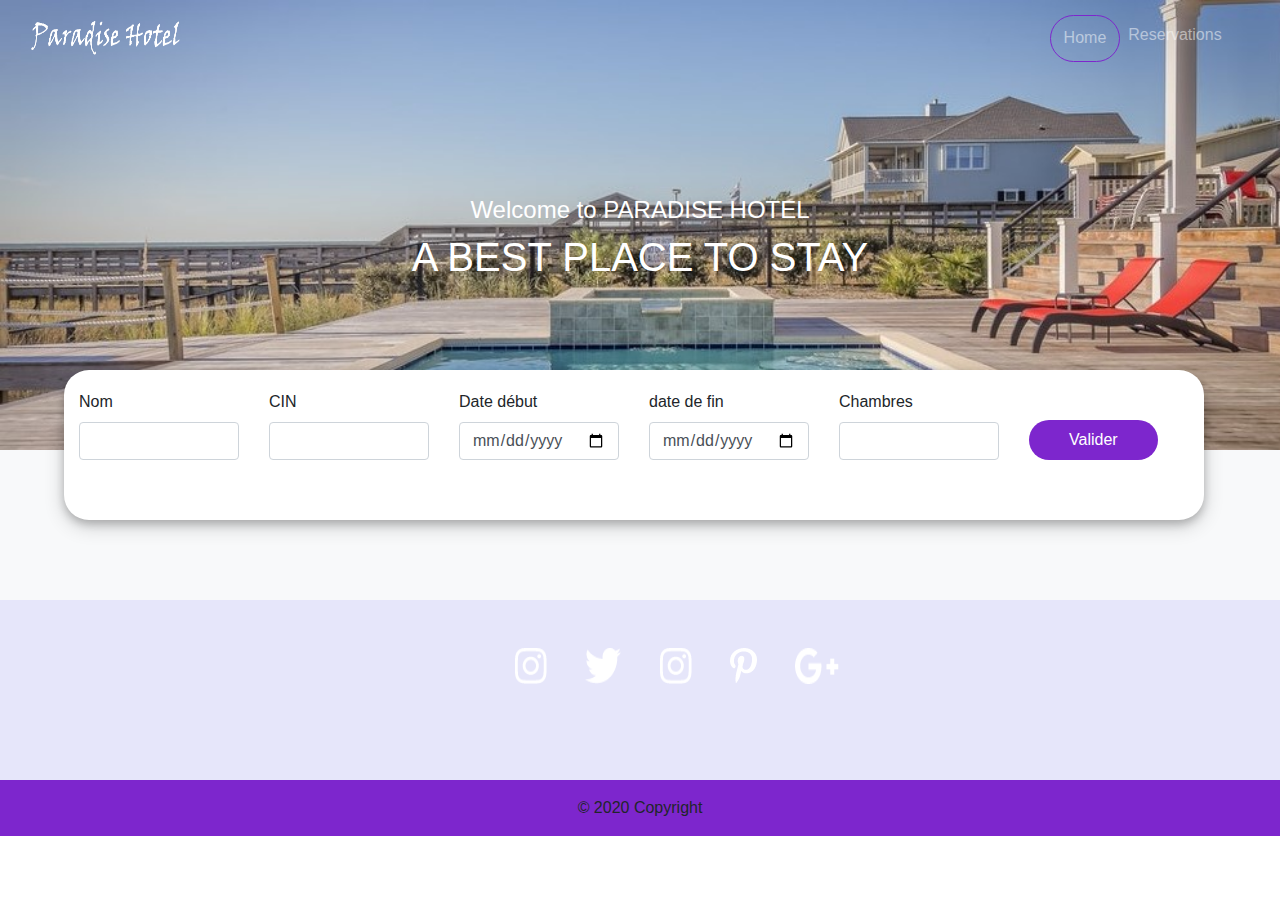
==== public/Vue/index.html @ 5b3d9944 "added" ====
<!DOCTYPE html>
<html lang="en">
<head>
    <meta charset="UTF-8">
    <meta name="viewport" content="width=device-width, initial-scale=1.0">
    <title>Home</title>
    <meta charset="utf-8">
    <meta name="viewport" content="width=device-width, initial-scale=1">
    <link rel="stylesheet" href="https://maxcdn.bootstrapcdn.com/bootstrap/4.4.1/css/bootstrap.min.css">
    <script src="https://ajax.googleapis.com/ajax/libs/jquery/3.4.1/jquery.min.js"></script>
    <script src="https://cdnjs.cloudflare.com/ajax/libs/popper.js/1.16.0/umd/popper.min.js"></script>
    <script src="https://maxcdn.bootstrapcdn.com/bootstrap/4.4.1/js/bootstrap.min.js"></script>
    <link rel="stylesheet" href="css/style.css">
  
</head>
<body>
    <div class="cont1 container-fluid">

        <nav class="cont1-1 navbar navbar-expand-md navbar-dark">
            <!-- Brand -->
            <a class="navbar-brand" href="#"><img class="logo" src="images/logo.png"></a>
          
            <!-- Toggler/collapsibe Button -->
            <button class="navbar-toggler" type="button" data-toggle="collapse" data-target="#collapsibleNavbar">
              <span class="navbar-toggler-icon"></span>
            </button>
          
            <!-- Navbar links -->
            <div class="link collapse navbar-collapse" id="collapsibleNavbar">
              <ul class="navbar-nav">
                <li class="nav-item l1">
                    <button class="btn1"><a class="nav-link " href="index.html"> Home </a> </button>
                   </a>
                </li>
                <li class="nav-item l1">
                  <a class="nav-link" href="reservations.html">Reservations</a>
                </li>
              </ul>
            </div>
          </nav>
        <div class="row cont2">
            <div class="col-md-12">
                <h4>Welcome to PARADISE HOTEL</h4>
                <h1> A BEST PLACE TO STAY</h1>
            </div>
        </div>  
    </div>
    <div class="container cont3 ">
        <div  class="row row2">
            <div class="col">
                <label> Nom  </label>
                <input type="text" name="nom" id="nom" class="form-control">
            </div>
 
            <div class="col">
                <label> CIN </label>
                <input type="text" name="cin" id="cin" class="form-control">
            </div>
            <div class="col">
                <label> Date début  </label>
                <input type="date" name="datedebut" id="datedebut" class="form-control">
            </div>
            <div class="col">
                <label> date de fin </label>
                <input type="date" name="datefin" id="datefin" class="form-control">
              
            </div>
            <div class="col">
                <label>   Chambres</label>
                <input type="number" name="chambres" id="chambres"  class="form-control">
            </div>
            <div class="col">
                <button class="btn2" id="sub"> Valider </button>
            </div>
          </div>
        </div>
    </div>
    <div class="container-fluid cont4 bg-light">
    </div>
  
<!-- Footer -->
<footer class="page-footer font-small cyan darken-3">

    <!-- Footer Elements -->
    <div class="container-fluid cont5 ">
  
      <!-- Grid row-->
      <div class="row">
  
        <!-- Grid column -->
        <div class="col-md-12 py-5">
          <div class="mb-5 flex-center">
          <div class="row cont7">
            
            <img src="images/insta.png">
            <img src="images/twitter.png">
            <img src="images/insta.png">
            <img src="images/lin.png">
            <img src="images/gplus.png">
        </div>
          </div>
        </div>
        <!-- Grid column -->
  
      </div>
      <!-- Grid row-->
  
    </div>
    <!-- Footer Elements -->
  
    <!-- Copyright -->
    <div class="footer-copyright cont6 text-center py-3">© 2020 Copyright
    </div>
    <!-- Copyright -->
  
  </footer>
  <!-- Footer -->

  <script src="../js/Reservation.js"></script>
  <script src="../js/ModifierReservation.js"></script>
  <script src="../js/SupprimerReservation.js"></script>
  <script src="../js/AjouterReservation.js"></script>
   </body>
</html>
---- public/Vue/css/style.css ----
.cont1 {
  height: 450px;
  background-image: url("../images/cover.jpg");
  background-size: cover;
  background-repeat: no-repeat;
}

a {
  color: white;
  text-decoration: none;
}

.logo {
  width: 150px;
  height: 50px;
}

.btn1 {
  background-color: transparent;
  border-radius: 25px;
  border: 1px solid #7D26CD;
  padding: 2px 5px 3px 5px;
}

.btn1:hover {
  background-color: #7D26CD;
}

.btn1:hover a:hover {
  text-decoration: none;
  color: white;
}

.cont2 {
  text-align: center;
  margin-top: 120px;
  color: white;
}

.link {
  margin-left: 70%;
}

.cont1-1 {
  width: 100%;
}

.cont3 {
  position: absolute;
  top: 420px;
  left: 5%;
  height: 150px;
  margin-top: -50px;
  background-color: white;
  -webkit-box-shadow: 0 4px 8px 0 rgba(0, 0, 0, 0.2), 0 6px 20px 0 rgba(0, 0, 0, 0.19);
          box-shadow: 0 4px 8px 0 rgba(0, 0, 0, 0.2), 0 6px 20px 0 rgba(0, 0, 0, 0.19);
  border-radius: 25px;
}

.row2 div {
  margin-top: 20px;
}

.cont4 {
  height: 150px;
}

.cont6 {
  background-color: #7D26CD;
}

.cont5 {
  background-color: #E6E6FA;
}

.btn2 {
  padding: 8px 40px 8px 40px;
  background-color: #7D26CD;
  border: none;
  border-radius: 25px;
  margin-top: 30px;
  color: white;
}

.cont7 {
  margin-left: 40%;
}

.cont7 img {
  margin-right: 5%;
}

.serachh {
  width: 250px;
  margin-top: 20px;
  margin-left: 2%;
}

.btn3 {
  border: 1px solid #7D26CD;
  padding: 5px;
  margin-left: 5px;
  margin-top: -5px;
}

.btn3 img {
  width: 20px;
  height: 20px;
}

.cont8 {
  margin-top: 30px;
}

.deletediv {
  width: 30%;
  margin-left: 30%;
}

.btn4 {
  padding: 8px 40px 8px 40px;
  border-radius: 25px;
  margin-left: 35%;
}

.closeimg img {
  float: right;
  width: 15px;
  height: 15px;
  margin-top: 5px;
}

.btnn {
  margin-top: -10px;
}

#delbtn, #modbtn {
  border: 1px solid #7D26CD;
  padding: 5px;
}

#delbtn:hover, #modbtn:hover {
  background-color: #7D26CD;
}

.anbtn {
  background-color: gray;
  padding: 5px;
  border: none;
}

.moddiv input {
  width: 400px;
  margin-bottom: 10px;
  margin-left: 8%;
}

@media (max-width: 767px) {
  .link {
    margin-left: 0%;
    text-align: center;
  }
  .l1 {
    border-bottom: 1px solid gray;
  }
  .btn1 {
    padding: 0px 10px 0px 10px;
  }
  .cont3 {
    height: 400px;
  }
  .cont7 {
    margin-left: 25%;
  }
}
/*# sourceMappingURL=style.css.map */
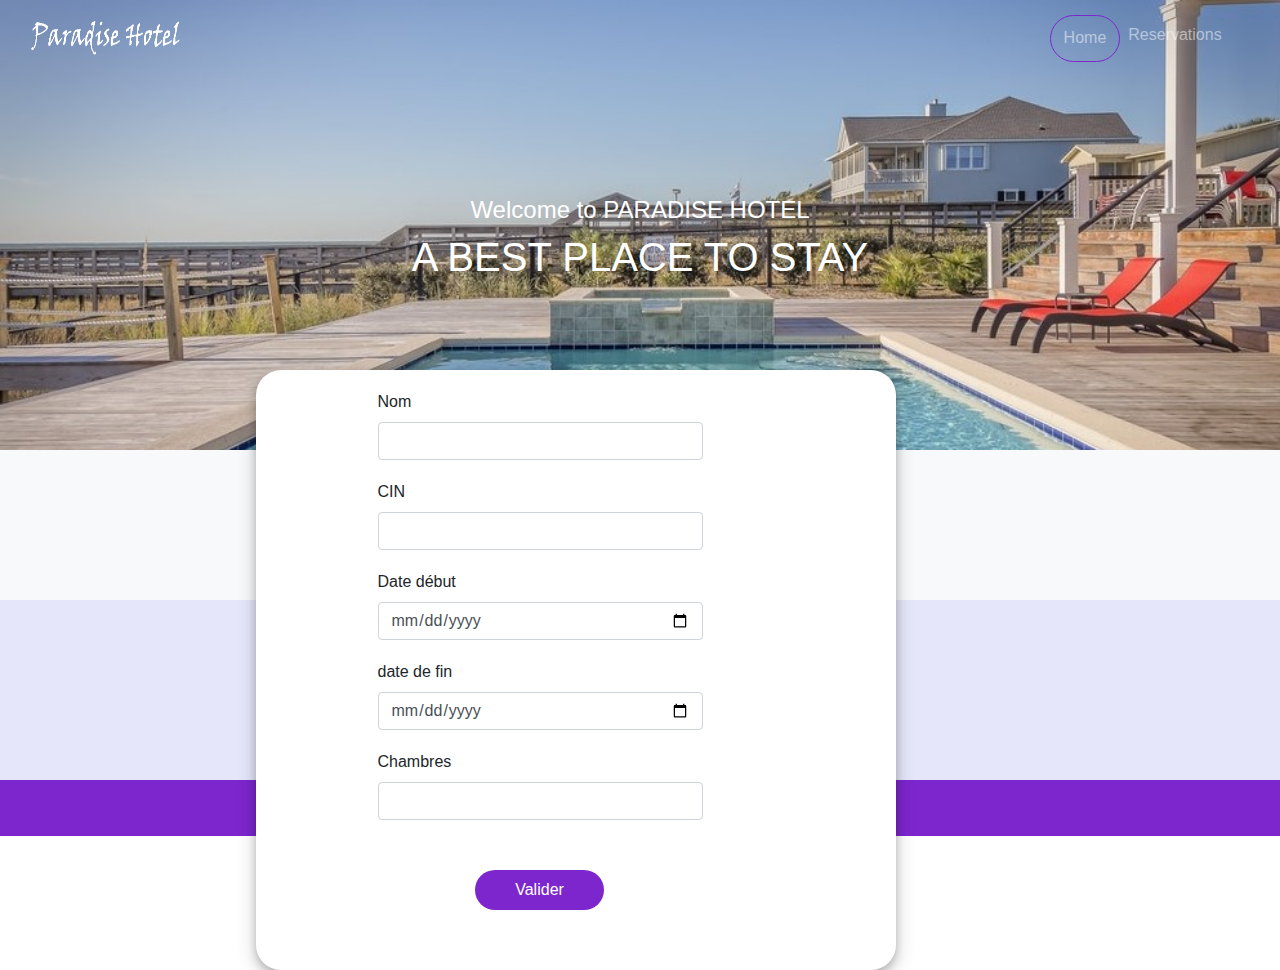
==== commit 150ad935: "added" ====
--- a/public/Vue/index.html
+++ b/public/Vue/index.html
@@ -47,29 +47,29 @@
     </div>
     <div class="container cont3 ">
         <div  class="row row2">
-            <div class="col">
+            <div class="col-sm-10">
                 <label> Nom  </label>
                 <input type="text" name="nom" id="nom" class="form-control">
             </div>
  
-            <div class="col">
+            <div class="col-sm-10">
                 <label> CIN </label>
                 <input type="text" name="cin" id="cin" class="form-control">
             </div>
-            <div class="col">
+            <div class="col-sm-10">
                 <label> Date début  </label>
                 <input type="date" name="datedebut" id="datedebut" class="form-control">
             </div>
-            <div class="col">
+            <div class="col-sm-10">
                 <label> date de fin </label>
                 <input type="date" name="datefin" id="datefin" class="form-control">
               
             </div>
-            <div class="col">
+            <div class="col-sm-10">
                 <label>   Chambres</label>
                 <input type="number" name="chambres" id="chambres"  class="form-control">
             </div>
-            <div class="col">
+            <div class="col-sm-10">
                 <button class="btn2" id="sub"> Valider </button>
             </div>
           </div>
@@ -116,9 +116,9 @@
   </footer>
   <!-- Footer -->
 
-  <script src="../js/Reservation.js"></script>
-  <script src="../js/ModifierReservation.js"></script>
-  <script src="../js/SupprimerReservation.js"></script>
-  <script src="../js/AjouterReservation.js"></script>
+  <script src="../js/Reservation.js"></script> 
+  <!--<script src="../js/ModifierReservation.js"></script>
+  <script src="../js/SupprimerReservation.js"></script> -->
+  <script src="../js/AjouterReservation.js"></script> 
    </body>
 </html>--- a/public/Vue/css/style.css
+++ b/public/Vue/css/style.css
@@ -49,12 +49,23 @@
   position: absolute;
   top: 420px;
   left: 5%;
-  height: 150px;
   margin-top: -50px;
   background-color: white;
   -webkit-box-shadow: 0 4px 8px 0 rgba(0, 0, 0, 0.2), 0 6px 20px 0 rgba(0, 0, 0, 0.19);
           box-shadow: 0 4px 8px 0 rgba(0, 0, 0, 0.2), 0 6px 20px 0 rgba(0, 0, 0, 0.19);
   border-radius: 25px;
+  width: 50%;
+  height: 600px;
+  margin-left: 15%;
+}
+
+.cont3 button {
+  margin-left: 30%;
+}
+
+.row2 {
+  width: 70%;
+  margin-left: 15%;
 }
 
 .row2 div {
@@ -167,7 +178,8 @@
     padding: 0px 10px 0px 10px;
   }
   .cont3 {
-    height: 400px;
+    width: 70%;
+    height: 600px;
   }
   .cont7 {
     margin-left: 25%;
